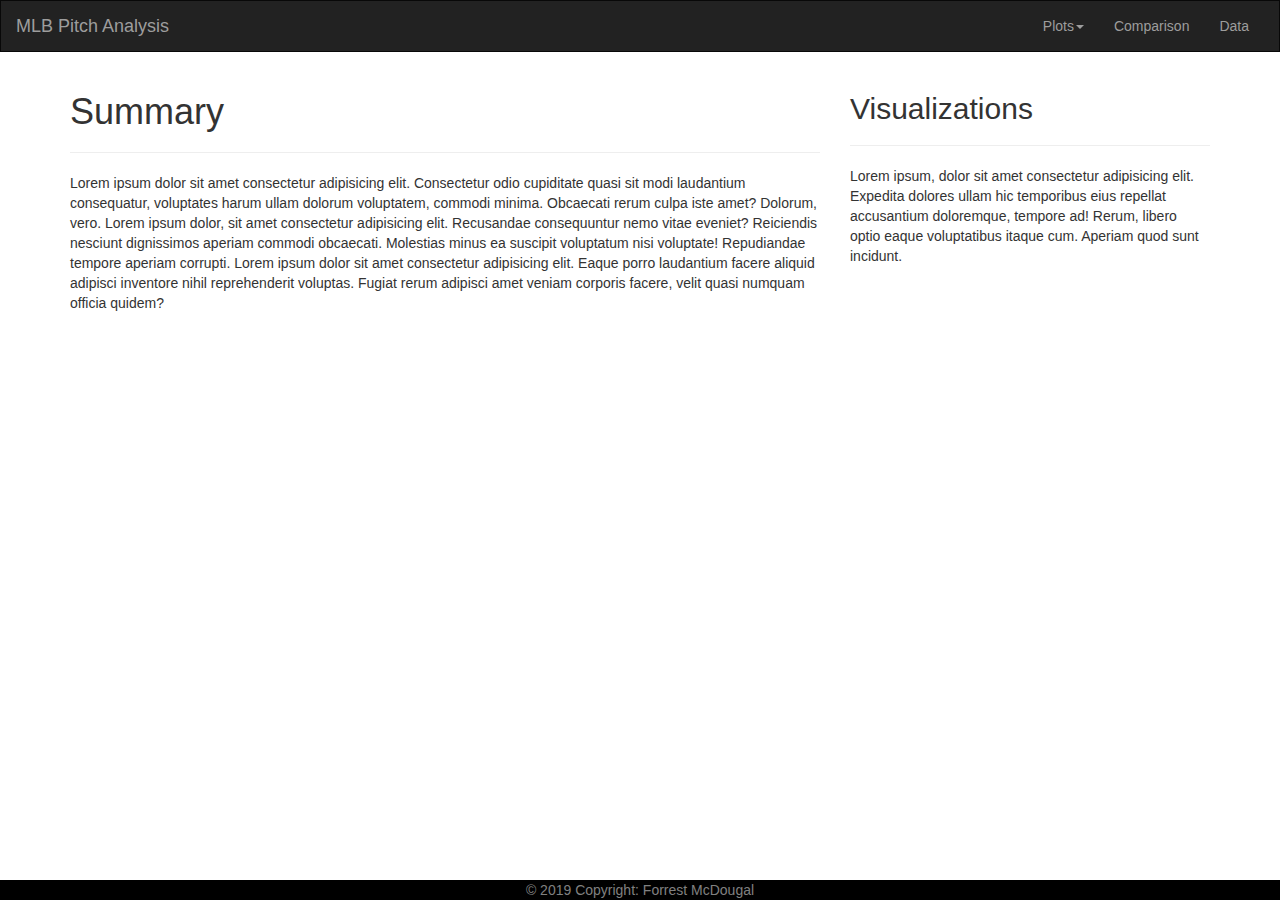
==== index.html @ 0c6c1640 "change to MLB data" ====
<!DOCTYPE html>
<html lang="en-us">
<head>
    <title>Bootstrap Visualizetion Dashboard</title>
    <link rel="stylesheet" href="https://maxcdn.bootstrapcdn.com/bootstrap/3.3.7/css/bootstrap.min.css"
            integrity="sha384-BVYiiSIFeK1dGmJRAkycuHAHRg32OmUcww7on3RYdg4Va+PmSTsz/K68vbdEjh4u" crossorigin="anonymous">
    <link rel="stylesheet" href="css/style.css">
</head>
<body>
    
    <nav class="navbar navbar-inverse">
        <div class="container-fluid">
            <!-- Brand and toggle get grouped for better mobile display -->
            <div class="navbar-header">
                <button type="button" class="navbar-toggle collapsed" data-toggle="collapse"
                    data-target="#bs-example-navbar-collapse-1" aria-expanded="false">
                    <span class="sr-only">Toggle navigation</span>
                    <span class="icon-bar"></span>
                    <span class="icon-bar"></span>
                    <span class="icon-bar"></span>
                </button>
                <a class="navbar-brand" href="#">MLB Pitch Analysis</a>
            </div>
    
            <!-- Collect the nav links, forms, and other content for toggling -->
            <div class="collapse navbar-collapse" id="bs-example-navbar-collapse-1">
                <ul class="nav navbar-nav navbar-right">
                    <li class="dropdown">
                        <a href="#" class="dropdown-toggle" data-toggle="dropdown" role="button" aria-haspopup="true"
                            aria-expanded="false">Plots<span class="caret"></span></a>
                        <ul class="dropdown-menu">
                            <li><a href="#">Max Temperature</a></li>
                            <li><a href="#">Humidity</a></li>
                            <li><a href="#">Cloudiness</a></li>
                            <li><a href="#">Wind Speed</a></li>
                        </ul>
                    </li>
                    <li><a href="#">Comparison</a></li>
                    <li><a href='data.html'>Data</a></li>
                </ul>
            </div><!-- /.navbar-collapse -->
        </div><!-- /.container-fluid -->
    </nav>

    <div class="container">
        <div class="row">
            <div class="col-md-8">
                <h1>Summary</h1>
                <hr>
                <p>Lorem ipsum dolor sit amet consectetur adipisicing elit. Consectetur odio cupiditate quasi sit modi laudantium consequatur, voluptates harum ullam dolorum voluptatem, commodi minima. Obcaecati rerum culpa iste amet? Dolorum, vero. Lorem ipsum dolor, sit amet consectetur adipisicing elit. Recusandae consequuntur nemo vitae eveniet? Reiciendis nesciunt dignissimos aperiam commodi obcaecati. Molestias minus ea suscipit voluptatum nisi voluptate! Repudiandae tempore aperiam corrupti. Lorem ipsum dolor sit amet consectetur adipisicing elit. Eaque porro laudantium facere aliquid adipisci inventore nihil reprehenderit voluptas. Fugiat rerum adipisci amet veniam corporis facere, velit quasi numquam officia quidem?</p>
            </div>
            <div class="col-md-4">
                <h2>Visualizations</h2>
                <hr>
                <p>Lorem ipsum, dolor sit amet consectetur adipisicing elit. Expedita dolores ullam hic temporibus eius repellat accusantium doloremque, tempore ad! Rerum, libero optio eaque voluptatibus itaque cum. Aperiam quod sunt incidunt.</p>
            </div>
        </div>
        
    </div>

    <!-- Footer -->
    <footer class="page-footer">
    
        <!-- Copyright -->
        <div class="footer-copyright text-center py-3">© 2019 Copyright:
            <a href="https://forrestmcdougal.github.io" style="color: gray"> Forrest McDougal</a>
        </div>
        <!-- Copyright -->
    
    </footer>
    <!-- Footer -->

    <!-- jQuery (necessary for Bootstrap's JavaScript plugins) -->
    <script src="https://ajax.googleapis.com/ajax/libs/jquery/1.12.4/jquery.min.js"></script>
    <!-- Include all compiled plugins (below), or include individual files as needed -->
    <script src="js/bootstrap.min.js"></script>
</body>
</html>
---- css/style.css ----
.navbar {
	margin-bottom: 20px;
	border-radius: 0;
}

footer {
	position: fixed;
	left: 0;
	bottom: 0;
	width: 100%;
	background-color: black;
	color: gray;
	text-align: center;
}
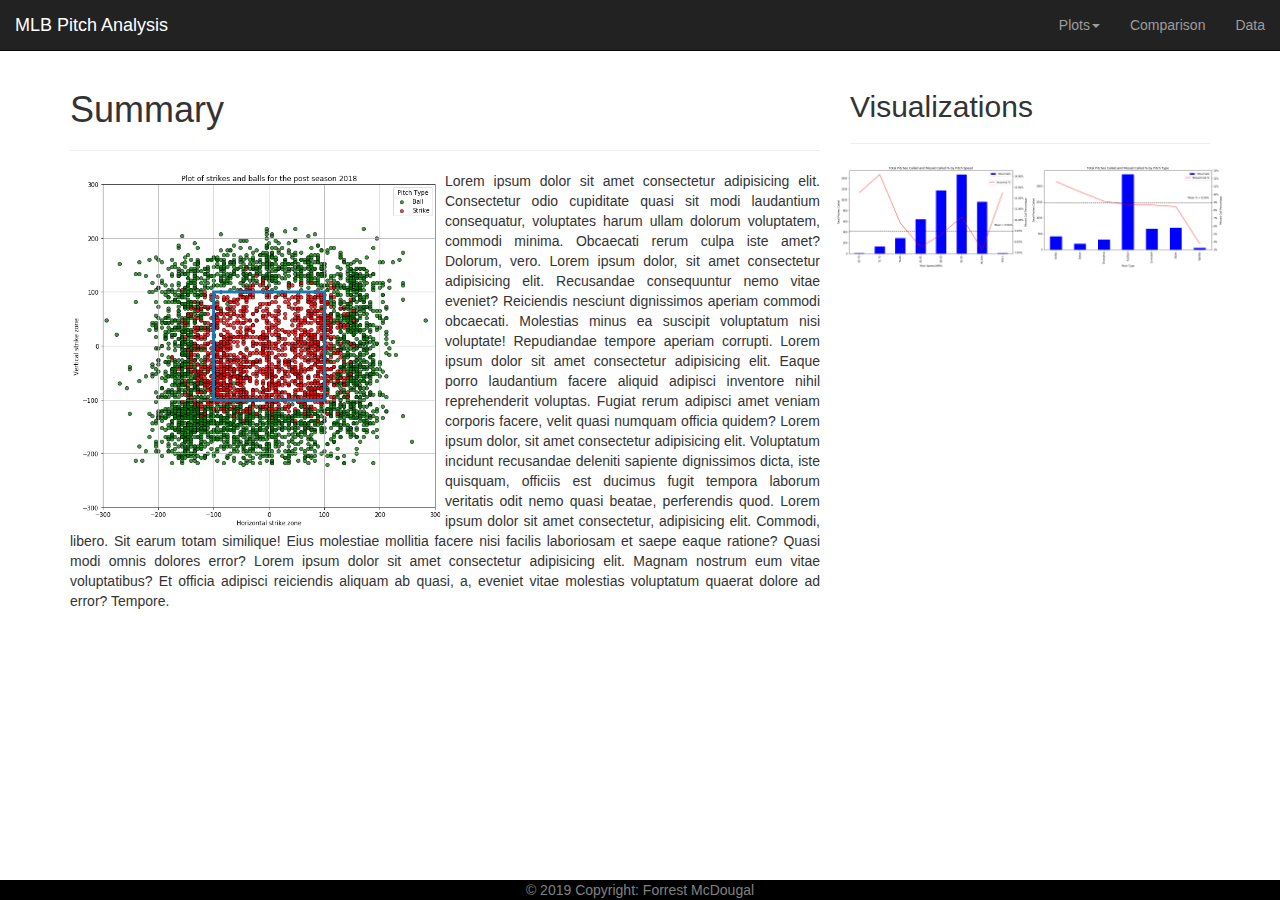
==== commit 18fcf2d9: "most of index" ====
--- a/index.html
+++ b/index.html
@@ -1,14 +1,16 @@
 <!DOCTYPE html>
 <html lang="en-us">
+
 <head>
     <title>Bootstrap Visualizetion Dashboard</title>
     <link rel="stylesheet" href="https://maxcdn.bootstrapcdn.com/bootstrap/3.3.7/css/bootstrap.min.css"
             integrity="sha384-BVYiiSIFeK1dGmJRAkycuHAHRg32OmUcww7on3RYdg4Va+PmSTsz/K68vbdEjh4u" crossorigin="anonymous">
     <link rel="stylesheet" href="css/style.css">
 </head>
+
 <body>
     
-    <nav class="navbar navbar-inverse">
+    <nav class="navbar navbar-inverse navbar-fixed-top">
         <div class="container-fluid">
             <!-- Brand and toggle get grouped for better mobile display -->
             <div class="navbar-header">
@@ -36,7 +38,7 @@
                         </ul>
                     </li>
                     <li><a href="#">Comparison</a></li>
-                    <li><a href='data.html'>Data</a></li>
+                    <li><a href='html/data.html'>Data</a></li>
                 </ul>
             </div><!-- /.navbar-collapse -->
         </div><!-- /.container-fluid -->
@@ -44,19 +46,34 @@
 
     <div class="container">
         <div class="row">
-            <div class="col-md-8">
+            <div class="col-md-8 col-sm-12 col-xs-12">
                 <h1>Summary</h1>
                 <hr>
-                <p>Lorem ipsum dolor sit amet consectetur adipisicing elit. Consectetur odio cupiditate quasi sit modi laudantium consequatur, voluptates harum ullam dolorum voluptatem, commodi minima. Obcaecati rerum culpa iste amet? Dolorum, vero. Lorem ipsum dolor, sit amet consectetur adipisicing elit. Recusandae consequuntur nemo vitae eveniet? Reiciendis nesciunt dignissimos aperiam commodi obcaecati. Molestias minus ea suscipit voluptatum nisi voluptate! Repudiandae tempore aperiam corrupti. Lorem ipsum dolor sit amet consectetur adipisicing elit. Eaque porro laudantium facere aliquid adipisci inventore nihil reprehenderit voluptas. Fugiat rerum adipisci amet veniam corporis facere, velit quasi numquam officia quidem?</p>
+                <div class="pull-left" style="width: 50%; height: auto;">
+                    <img src="images/all_pitches_scatter.png" alt="scatter plot of pitch location data" class="img-responsive" />
+                </div>
+                <p style="text-align: justify">
+                    Lorem ipsum dolor sit amet consectetur adipisicing elit. Consectetur odio cupiditate quasi sit modi laudantium consequatur, voluptates harum ullam dolorum voluptatem, commodi minima. Obcaecati rerum culpa iste amet? Dolorum, vero. Lorem ipsum dolor, sit amet consectetur adipisicing elit. Recusandae consequuntur nemo vitae eveniet? Reiciendis nesciunt dignissimos aperiam commodi obcaecati. Molestias minus ea suscipit voluptatum nisi voluptate! Repudiandae tempore aperiam corrupti. Lorem ipsum dolor sit amet consectetur adipisicing elit. Eaque porro laudantium facere aliquid adipisci inventore nihil reprehenderit voluptas. Fugiat rerum adipisci amet veniam corporis facere, velit quasi numquam officia quidem? Lorem ipsum dolor, sit amet consectetur adipisicing elit. Voluptatum incidunt recusandae deleniti sapiente dignissimos dicta, iste quisquam, officiis est ducimus fugit tempora laborum veritatis odit nemo quasi beatae, perferendis quod. Lorem ipsum dolor sit amet consectetur, adipisicing elit. Commodi, libero. Sit earum totam similique! Eius molestiae mollitia facere nisi facilis laboriosam et saepe eaque ratione? Quasi modi omnis dolores error? Lorem ipsum dolor sit amet consectetur adipisicing elit. Magnam nostrum eum vitae voluptatibus? Et officia adipisci reiciendis aliquam ab quasi, a, eveniet vitae molestias voluptatum quaerat dolore ad error? Tempore.
+                </p>
             </div>
-            <div class="col-md-4">
+            <div class="col-md-4 col-sm-12 col-xs-12">
                 <h2>Visualizations</h2>
                 <hr>
-                <p>Lorem ipsum, dolor sit amet consectetur adipisicing elit. Expedita dolores ullam hic temporibus eius repellat accusantium doloremque, tempore ad! Rerum, libero optio eaque voluptatibus itaque cum. Aperiam quod sunt incidunt.</p>
+                <div class="row">
+                    <div class="pull-left" style="width: 50%; height: auto;">
+                        <img src="images/calls_pitch_speed.png" alt="calls by pitch speed" class="img-responsive">
+                    </div>
+                    <div class="pull-right" style="width: 50%; height: auto;">
+                        <img src="images/calls_pitch_type.png" alt="calls by pitch type" class="img-responsive">
+                    </div>
+                </div>
+
             </div>
         </div>
         
     </div>
+
+    <div style="margin-top: 50px"></div>
 
     <!-- Footer -->
     <footer class="page-footer">
@@ -75,4 +92,5 @@
     <!-- Include all compiled plugins (below), or include individual files as needed -->
     <script src="js/bootstrap.min.js"></script>
 </body>
+
 </html>--- a/css/style.css
+++ b/css/style.css
@@ -1,3 +1,7 @@
+body {
+	padding-top: 70px;
+}
+
 .navbar {
 	margin-bottom: 20px;
 	border-radius: 0;
@@ -11,4 +15,5 @@
 	background-color: black;
 	color: gray;
 	text-align: center;
+	margin-top: 50px;
 }
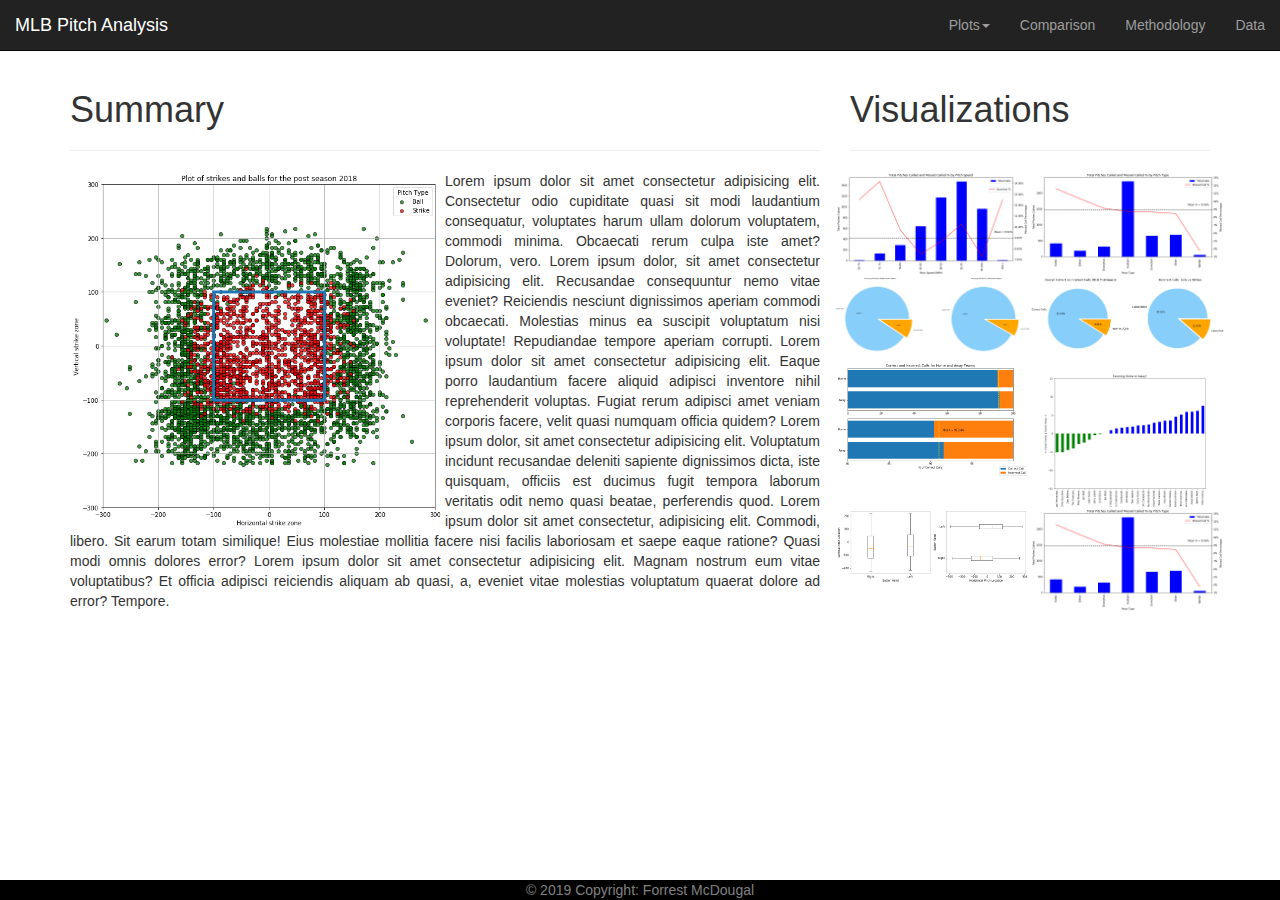
==== commit 4c184672: "start methodology" ====
--- a/index.html
+++ b/index.html
@@ -14,13 +14,6 @@
         <div class="container-fluid">
             <!-- Brand and toggle get grouped for better mobile display -->
             <div class="navbar-header">
-                <button type="button" class="navbar-toggle collapsed" data-toggle="collapse"
-                    data-target="#bs-example-navbar-collapse-1" aria-expanded="false">
-                    <span class="sr-only">Toggle navigation</span>
-                    <span class="icon-bar"></span>
-                    <span class="icon-bar"></span>
-                    <span class="icon-bar"></span>
-                </button>
                 <a class="navbar-brand" href="#">MLB Pitch Analysis</a>
             </div>
     
@@ -38,7 +31,8 @@
                         </ul>
                     </li>
                     <li><a href="#">Comparison</a></li>
-                    <li><a href='html/data.html'>Data</a></li>
+                    <li><a href="pages/methodology.html">Methodology</a></li>
+                    <li><a href='pages/data.html'>Data</a></li>
                 </ul>
             </div><!-- /.navbar-collapse -->
         </div><!-- /.container-fluid -->
@@ -57,7 +51,7 @@
                 </p>
             </div>
             <div class="col-md-4 col-sm-12 col-xs-12">
-                <h2>Visualizations</h2>
+                <h1>Visualizations</h1>
                 <hr>
                 <div class="row">
                     <div class="pull-left" style="width: 50%; height: auto;">
@@ -65,6 +59,31 @@
                     </div>
                     <div class="pull-right" style="width: 50%; height: auto;">
                         <img src="images/calls_pitch_type.png" alt="calls by pitch type" class="img-responsive">
+                    </div>
+                </div>
+                <div class="row">
+                    <div class="pull-left" style="width: 50%; height: auto;">
+                        <img src="images/dbl_pie_right_left.png" alt="pie charts of accuracy for right and left handed batters" class="img-responsive">
+                    </div>
+                    <div class="pull-right" style="width: 50%; height: auto;">
+                        <img src="images/dbl_pie_incorrect_calls.png" alt="pie charts of correct vs incorrect calls" class="img-responsive">
+                    </div>
+                </div>
+                <div class="row">
+                    <div class="pull-left" style="width: 50%; height: auto;">
+                        <img src="images/home_away_calls.png" alt="calls by home vs away" class="img-responsive">
+                    </div>
+                    <div class="pull-right" style="width: 50%; height: auto;">
+                        <img src="images/favor_home_or_away.png" alt="graph showing whether the umps call for or against home team" class="img-responsive">
+                    </div>
+                </div>
+                <div class="row">
+                    <div class="pull-left" style="width: 50%; height: auto;">
+                        <img src="images/pitch_location_boxplots.png" alt="boxplots of pitch locations for left and right handed batters" class="img-responsive">
+                    </div>
+                    <div class="pull-right" style="width: 50%; height: auto;">
+                        <img src="images/calls_pitch_type.png" alt="accuracy for different pitch types"
+                            class="img-responsive">
                     </div>
                 </div>
 
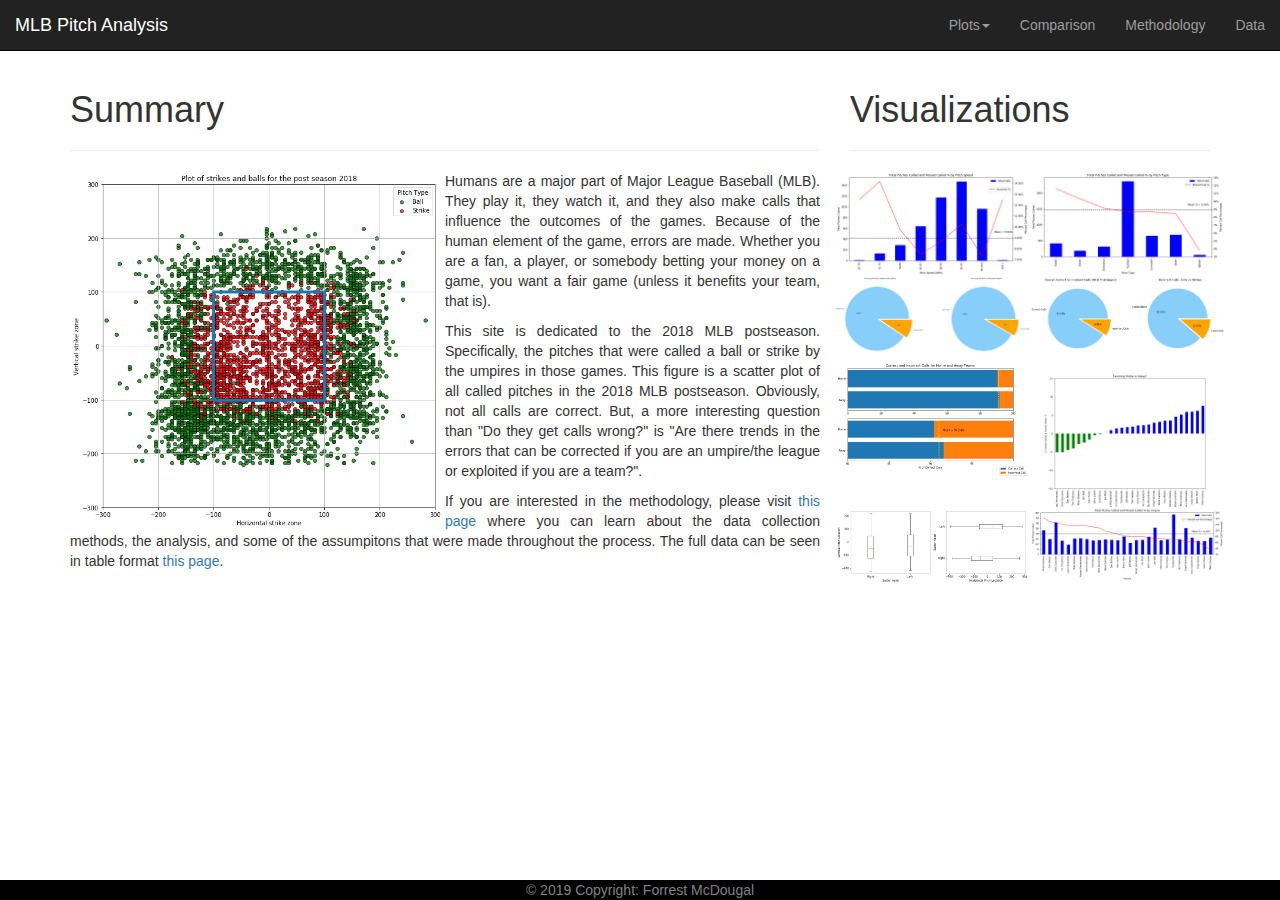
==== commit a756a6a0: "finish first pass of visualizations pages" ====
--- a/index.html
+++ b/index.html
@@ -24,10 +24,15 @@
                         <a href="#" class="dropdown-toggle" data-toggle="dropdown" role="button" aria-haspopup="true"
                             aria-expanded="false">Plots<span class="caret"></span></a>
                         <ul class="dropdown-menu">
-                            <li><a href="#">Max Temperature</a></li>
-                            <li><a href="#">Humidity</a></li>
-                            <li><a href="#">Cloudiness</a></li>
-                            <li><a href="#">Wind Speed</a></li>
+                            <li><a href="pages/visualizations/calls-pitch-speed.html">pitch speed</a></li>
+                            <li><a href="calls-pitch-type.html">pitch type</a></li>
+                            <li><a href="pages/visualizations/batter-hand.html">batter hand</a></li>
+                            <li><a href="pages/visualizations/incorrect-calls.html">overall call accuracy</a></li>
+                            <li><a href="pages/visualizations/home-away-calls.html">home/away calls</a></li>
+                            <li><a href="pages/visualizations/favor-home-away.html">favor home or away</a></li>
+                            <li><a href="pages/visualizations/pitch-location.html">pitch locations</a></li>
+                            <li><a href="pages/visualizations/calls-umps.html">calls by ump</a>
+                            </li>
                         </ul>
                     </li>
                     <li><a href="#">Comparison</a></li>
@@ -47,43 +52,54 @@
                     <img src="images/all_pitches_scatter.png" alt="scatter plot of pitch location data" class="img-responsive" />
                 </div>
                 <p style="text-align: justify">
-                    Lorem ipsum dolor sit amet consectetur adipisicing elit. Consectetur odio cupiditate quasi sit modi laudantium consequatur, voluptates harum ullam dolorum voluptatem, commodi minima. Obcaecati rerum culpa iste amet? Dolorum, vero. Lorem ipsum dolor, sit amet consectetur adipisicing elit. Recusandae consequuntur nemo vitae eveniet? Reiciendis nesciunt dignissimos aperiam commodi obcaecati. Molestias minus ea suscipit voluptatum nisi voluptate! Repudiandae tempore aperiam corrupti. Lorem ipsum dolor sit amet consectetur adipisicing elit. Eaque porro laudantium facere aliquid adipisci inventore nihil reprehenderit voluptas. Fugiat rerum adipisci amet veniam corporis facere, velit quasi numquam officia quidem? Lorem ipsum dolor, sit amet consectetur adipisicing elit. Voluptatum incidunt recusandae deleniti sapiente dignissimos dicta, iste quisquam, officiis est ducimus fugit tempora laborum veritatis odit nemo quasi beatae, perferendis quod. Lorem ipsum dolor sit amet consectetur, adipisicing elit. Commodi, libero. Sit earum totam similique! Eius molestiae mollitia facere nisi facilis laboriosam et saepe eaque ratione? Quasi modi omnis dolores error? Lorem ipsum dolor sit amet consectetur adipisicing elit. Magnam nostrum eum vitae voluptatibus? Et officia adipisci reiciendis aliquam ab quasi, a, eveniet vitae molestias voluptatum quaerat dolore ad error? Tempore.
+                    Humans are a major part of Major League Baseball (MLB). They play it, they watch it, and they also make calls that influence the outcomes of the games. Because of the human element of the game, errors are made. Whether you are a fan, a player, or somebody betting your money on a game, you want a fair game (unless it benefits your team, that is). 
                 </p>
+                <p style="text-align: justify">This site is dedicated to the 2018 MLB postseason. Specifically, the pitches that were called a ball or strike by the umpires in those games. This figure is a scatter plot of all called pitches in the 2018 MLB postseason. Obviously, not all calls are correct. But, a more interesting question than "Do they get calls wrong?" is "Are there trends in the errors that can be corrected if you are an umpire/the league or exploited if you are a team?".</p>
+                <p style="text-align: justify">If you are interested in the methodology, please visit <a href="pages/methodology.html">this page</a> where you can learn about the data collection methods, the analysis, and some of the assumpitons that were made throughout the process. The full data can be seen in table format <a href="pages/data.html">this page</a>.</p>
+                
             </div>
             <div class="col-md-4 col-sm-12 col-xs-12">
                 <h1>Visualizations</h1>
                 <hr>
                 <div class="row">
                     <div class="pull-left" style="width: 50%; height: auto;">
-                        <img src="images/calls_pitch_speed.png" alt="calls by pitch speed" class="img-responsive">
+                        <a href="pages/visualizations/calls-pitch-speed.html">
+                        <img src="images/calls_pitch_speed.png" alt="calls by pitch speed" class="img-responsive"></a>
                     </div>
                     <div class="pull-right" style="width: 50%; height: auto;">
-                        <img src="images/calls_pitch_type.png" alt="calls by pitch type" class="img-responsive">
+                        <a href="pages/visualizations/calls-pitch-type.html">
+                        <img src="images/calls_pitch_type.png" alt="calls by pitch type" class="img-responsive"></a>
                     </div>
                 </div>
                 <div class="row">
                     <div class="pull-left" style="width: 50%; height: auto;">
-                        <img src="images/dbl_pie_right_left.png" alt="pie charts of accuracy for right and left handed batters" class="img-responsive">
+                        <a href="pages/visualizations/batter-hand.html">
+                        <img src="images/dbl_pie_right_left.png" alt="pie charts of accuracy for right and left handed batters" class="img-responsive"></a>
                     </div>
                     <div class="pull-right" style="width: 50%; height: auto;">
-                        <img src="images/dbl_pie_incorrect_calls.png" alt="pie charts of correct vs incorrect calls" class="img-responsive">
+                        <a href="pages/visualizations/incorrect-calls.html">
+                        <img src="images/dbl_pie_incorrect_calls.png" alt="pie charts of correct vs incorrect calls" class="img-responsive"></a>
                     </div>
                 </div>
                 <div class="row">
                     <div class="pull-left" style="width: 50%; height: auto;">
-                        <img src="images/home_away_calls.png" alt="calls by home vs away" class="img-responsive">
+                        <a href="pages/visualizations/home-away-calls.html">
+                        <img src="images/home_away_calls.png" alt="calls by home vs away" class="img-responsive"></a>
                     </div>
                     <div class="pull-right" style="width: 50%; height: auto;">
-                        <img src="images/favor_home_or_away.png" alt="graph showing whether the umps call for or against home team" class="img-responsive">
+                        <a href="pages/visualizations/favor-home-away.html">
+                        <img src="images/favor_home_or_away.png" alt="graph showing whether the umps call for or against home team" class="img-responsive"></a>
                     </div>
                 </div>
                 <div class="row">
                     <div class="pull-left" style="width: 50%; height: auto;">
-                        <img src="images/pitch_location_boxplots.png" alt="boxplots of pitch locations for left and right handed batters" class="img-responsive">
+                        <a href="pages/visualizations/pitch-location.html">
+                        <img src="images/pitch_location_boxplots.png" alt="boxplots of pitch locations for left and right handed batters" class="img-responsive"></a>
                     </div>
                     <div class="pull-right" style="width: 50%; height: auto;">
-                        <img src="images/calls_pitch_type.png" alt="accuracy for different pitch types"
-                            class="img-responsive">
+                        <a href="pages/visualizations/calls-umps.html">
+                        <img src="images/calls_by_ump.png" alt="accuracy for different pitch types"
+                            class="img-responsive"></a>
                     </div>
                 </div>
 
--- a/css/style.css
+++ b/css/style.css
@@ -17,3 +17,7 @@
 	text-align: center;
 	margin-top: 50px;
 }
+
+#selected-viz {
+	border: 3px solid green;
+}
